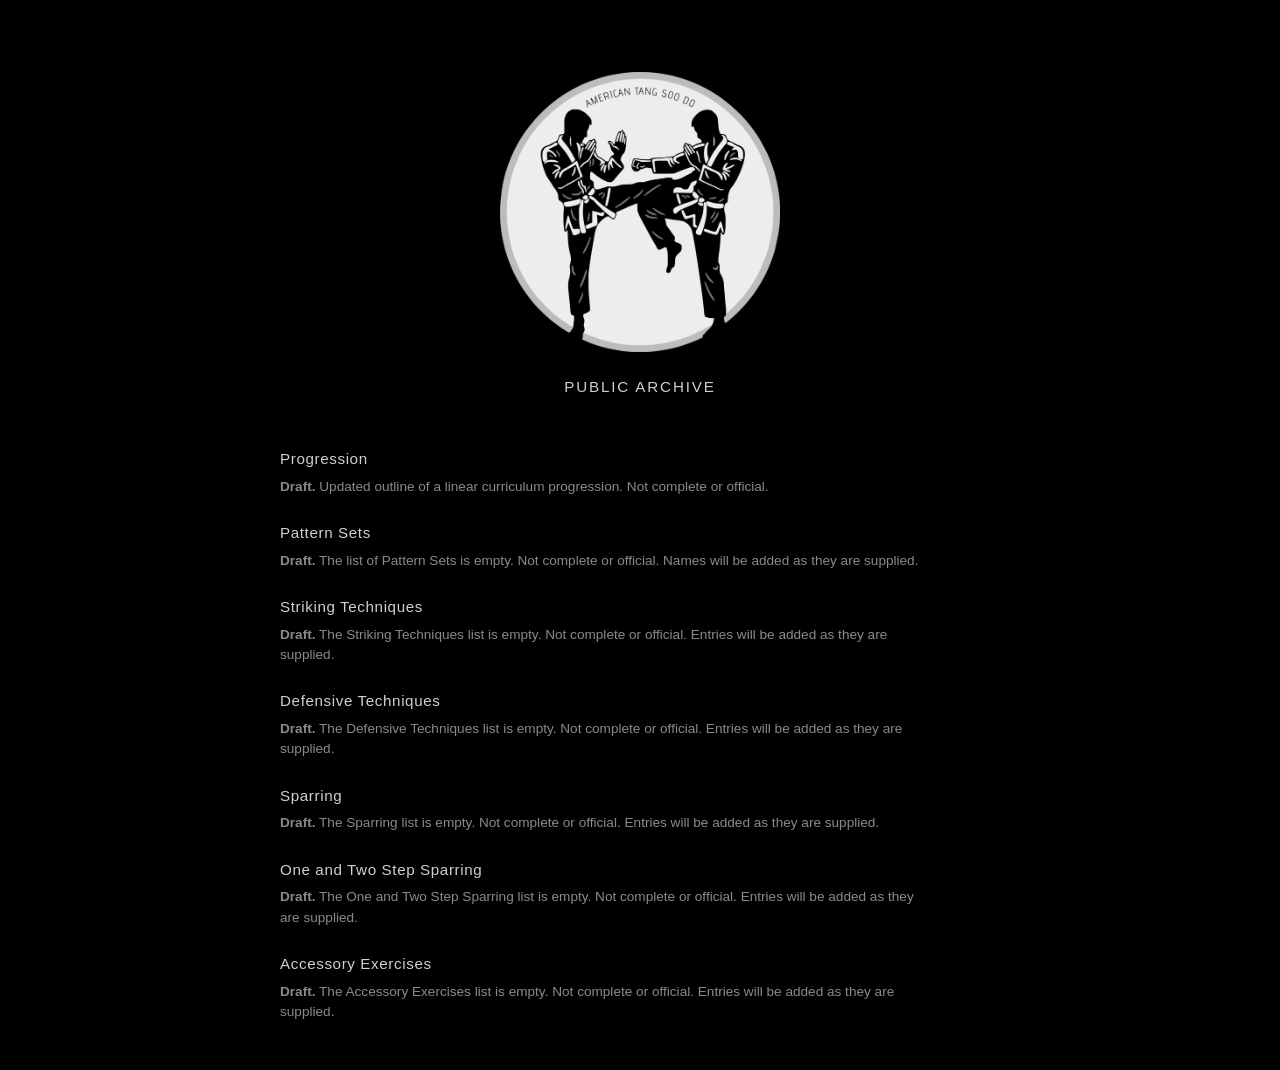
==== index.html @ 6521710f "Update Curriculum Progression draft with Jeremy’s revised outline through 4th Dan." ====
<!DOCTYPE html>
<html lang="en">
<head>
  <meta charset="utf-8">
  <meta name="viewport" content="width=device-width, initial-scale=1">
  <title>American Tang Soo Do</title>
  <meta name="description" content="A public archive of information regarding American Tang Soo Do.">
  <link rel="icon" href="logo.png">
  <style>
    :root {
      --bg: #000;
      --paper: #ececec;
      --ink: #111;
      --muted: #6a6a6a;
    }
    * { box-sizing: border-box; margin: 0; padding: 0; }
    html, body { min-height: 100%; }
    body {
      background: var(--bg);
      color: var(--ink);
      font-family: "Helvetica Neue", Helvetica, Arial, sans-serif;
      line-height: 1.5;
    }
    .frame {
      min-height: 100vh;
      display: flex;
      flex-direction: column;
      align-items: center;
      justify-content: flex-start;
      padding: 8vh 24px 48px;
    }
    header {
      text-align: center;
      max-width: 42rem;
    }
    header img {
      width: min(280px, 70vw);
      height: auto;
      display: block;
      margin: 0 auto 1.5rem;
    }
    h1 {
      position: absolute;
      width: 1px;
      height: 1px;
      overflow: hidden;
      clip: rect(0 0 0 0);
    }
    .lede {
      color: #cfcfcf;
      font-size: 0.95rem;
      letter-spacing: 0.12em;
      text-transform: uppercase;
    }
    main {
      width: min(720px, 100%);
      margin-top: 3rem;
    }
    nav.section-list {
      color: var(--paper);
    }
    nav.section-list ul {
      list-style: none;
      display: flex;
      flex-direction: column;
      gap: 1.5rem;
    }
    nav.section-list a {
      color: #cfcfcf;
      text-decoration: none;
      font-size: 0.95rem;
      letter-spacing: 0.04em;
    }
    nav.section-list a:hover {
      color: #fff;
      text-decoration: underline;
    }
    nav.section-list .draft-note {
      color: #8a8a8a;
      font-size: 0.85rem;
      margin-top: 0.35rem;
      max-width: 40rem;
    }
  </style>
</head>
<body>
  <div class="frame">
    <header>
      <img src="logo.png" alt="American Tang Soo Do">
      <h1>American Tang Soo Do</h1>
      <p class="lede">Public archive</p>
    </header>
    <main>
      <nav class="section-list" aria-label="Archive sections">
        <ul>
          <li>
            <a href="curriculum.html">Progression</a>
            <p class="draft-note"><strong>Draft.</strong> Updated outline of a linear curriculum progression. Not complete or official.</p>
          </li>
          <li>
            <a href="patterns.html">Pattern Sets</a>
            <p class="draft-note"><strong>Draft.</strong> The list of Pattern Sets is empty. Not complete or official. Names will be added as they are supplied.</p>
          </li>
          <li>
            <a href="striking.html">Striking Techniques</a>
            <p class="draft-note"><strong>Draft.</strong> The Striking Techniques list is empty. Not complete or official. Entries will be added as they are supplied.</p>
          </li>
          <li>
            <a href="defensive.html">Defensive Techniques</a>
            <p class="draft-note"><strong>Draft.</strong> The Defensive Techniques list is empty. Not complete or official. Entries will be added as they are supplied.</p>
          </li>
          <li>
            <a href="sparring.html">Sparring</a>
            <p class="draft-note"><strong>Draft.</strong> The Sparring list is empty. Not complete or official. Entries will be added as they are supplied.</p>
          </li>
          <li>
            <a href="one-two-step-sparring.html">One and Two Step Sparring</a>
            <p class="draft-note"><strong>Draft.</strong> The One and Two Step Sparring list is empty. Not complete or official. Entries will be added as they are supplied.</p>
          </li>
          <li>
            <a href="accessory-exercises.html">Accessory Exercises</a>
            <p class="draft-note"><strong>Draft.</strong> The Accessory Exercises list is empty. Not complete or official. Entries will be added as they are supplied.</p>
          </li>
        </ul>
      </nav>
    </main>
  </div>
</body>
</html>
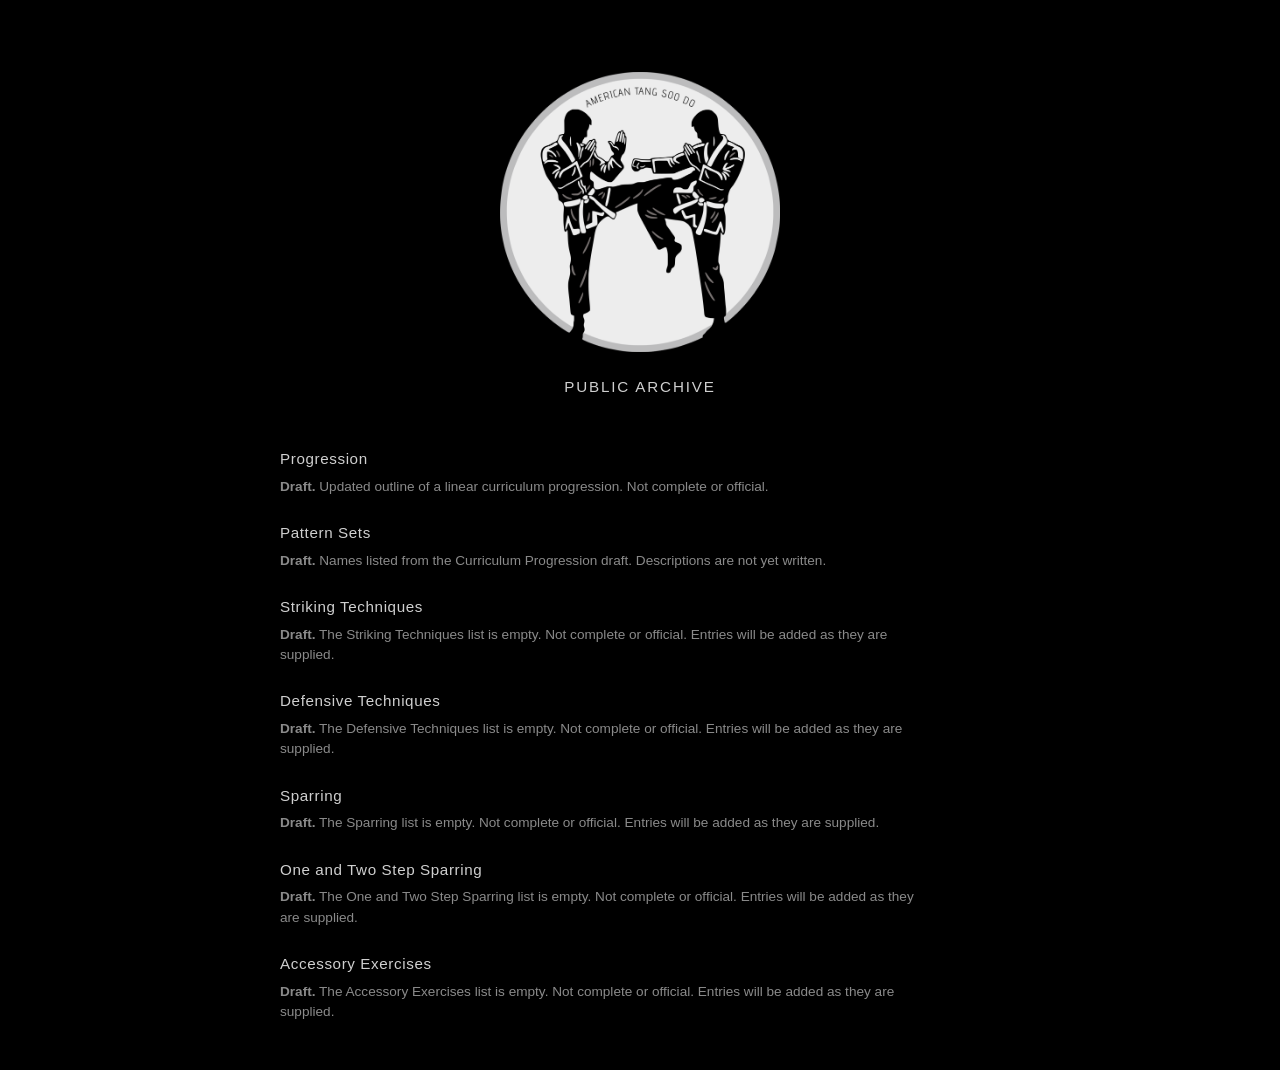
==== commit 6e2c0017: "List Pattern Sets from the Curriculum Progression draft; leave Notes blank for descriptions." ====
--- a/index.html
+++ b/index.html
@@ -99,7 +99,7 @@
           </li>
           <li>
             <a href="patterns.html">Pattern Sets</a>
-            <p class="draft-note"><strong>Draft.</strong> The list of Pattern Sets is empty. Not complete or official. Names will be added as they are supplied.</p>
+            <p class="draft-note"><strong>Draft.</strong> Names listed from the Curriculum Progression draft. Descriptions are not yet written.</p>
           </li>
           <li>
             <a href="striking.html">Striking Techniques</a>
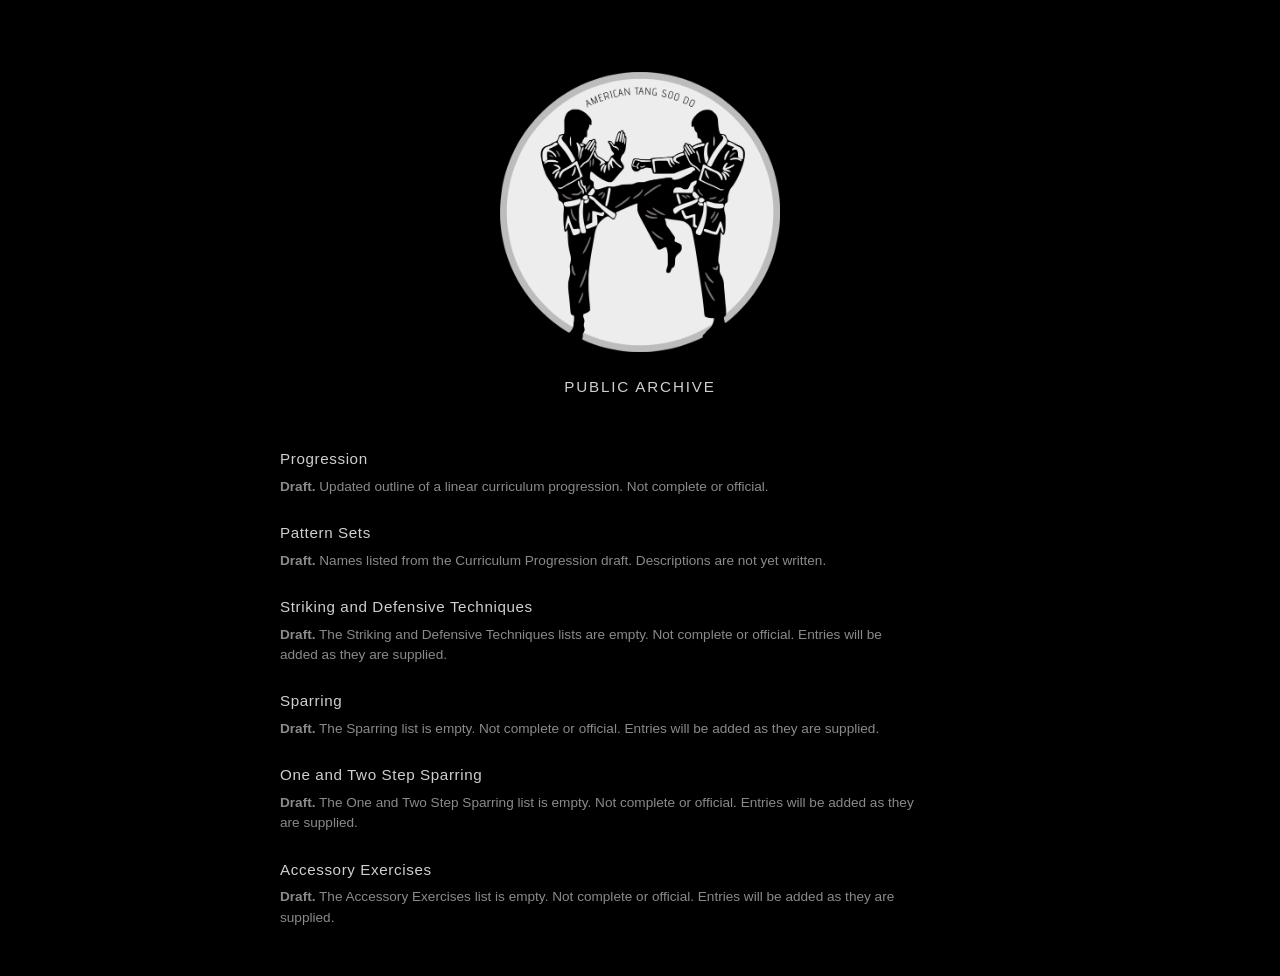
==== commit fbcc848a: "Combine Striking and Defensive Techniques into one page" ====
--- a/index.html
+++ b/index.html
@@ -102,12 +102,8 @@
             <p class="draft-note"><strong>Draft.</strong> Names listed from the Curriculum Progression draft. Descriptions are not yet written.</p>
           </li>
           <li>
-            <a href="striking.html">Striking Techniques</a>
-            <p class="draft-note"><strong>Draft.</strong> The Striking Techniques list is empty. Not complete or official. Entries will be added as they are supplied.</p>
-          </li>
-          <li>
-            <a href="defensive.html">Defensive Techniques</a>
-            <p class="draft-note"><strong>Draft.</strong> The Defensive Techniques list is empty. Not complete or official. Entries will be added as they are supplied.</p>
+            <a href="striking-and-defensive.html">Striking and Defensive Techniques</a>
+            <p class="draft-note"><strong>Draft.</strong> The Striking and Defensive Techniques lists are empty. Not complete or official. Entries will be added as they are supplied.</p>
           </li>
           <li>
             <a href="sparring.html">Sparring</a>
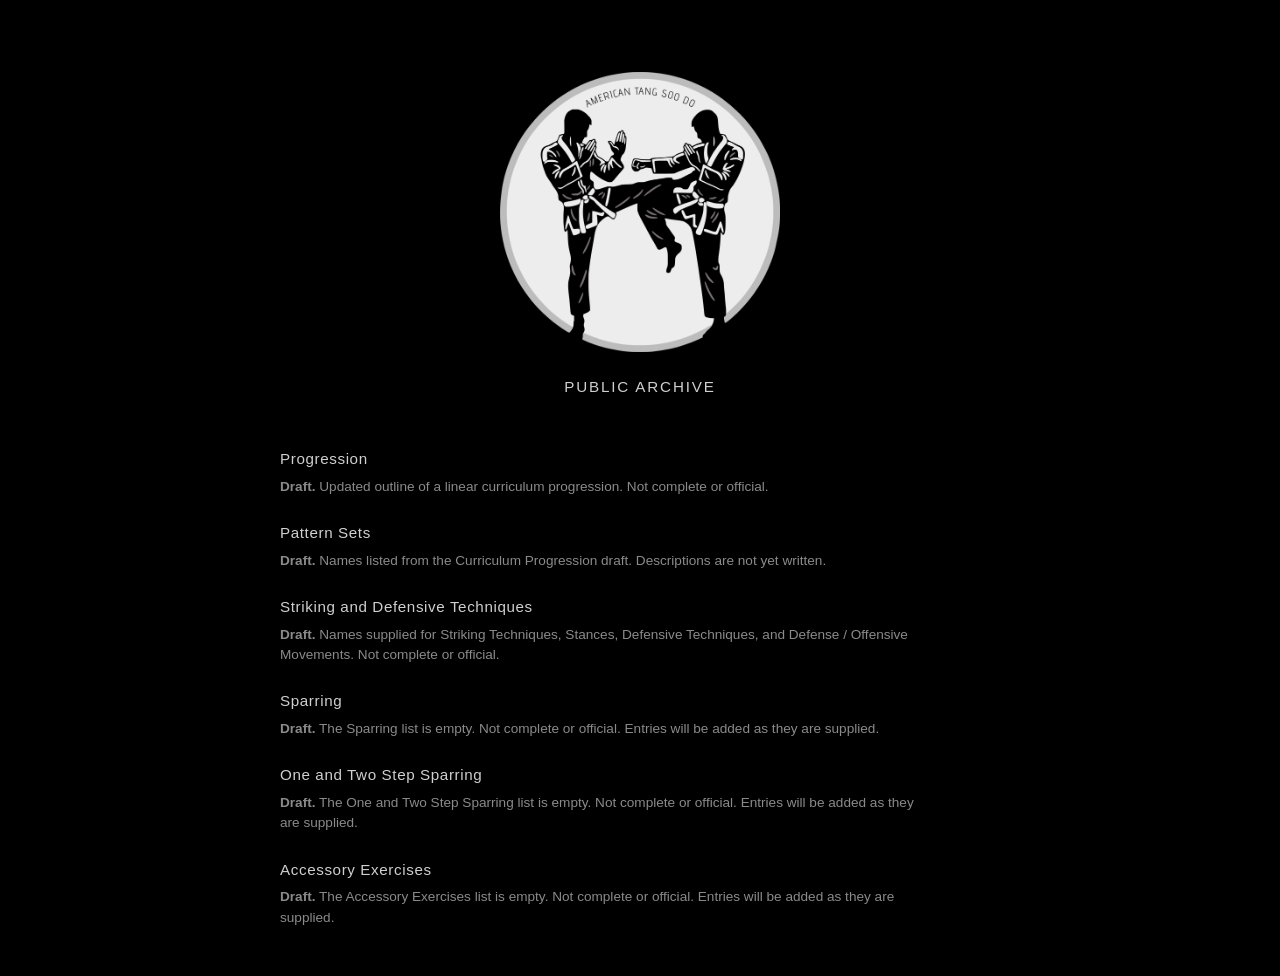
==== commit 9bd93c3b: "Fill Striking and Defensive Techniques with supplied names" ====
--- a/index.html
+++ b/index.html
@@ -103,7 +103,7 @@
           </li>
           <li>
             <a href="striking-and-defensive.html">Striking and Defensive Techniques</a>
-            <p class="draft-note"><strong>Draft.</strong> The Striking and Defensive Techniques lists are empty. Not complete or official. Entries will be added as they are supplied.</p>
+            <p class="draft-note"><strong>Draft.</strong> Names supplied for Striking Techniques, Stances, Defensive Techniques, and Defense / Offensive Movements. Not complete or official.</p>
           </li>
           <li>
             <a href="sparring.html">Sparring</a>
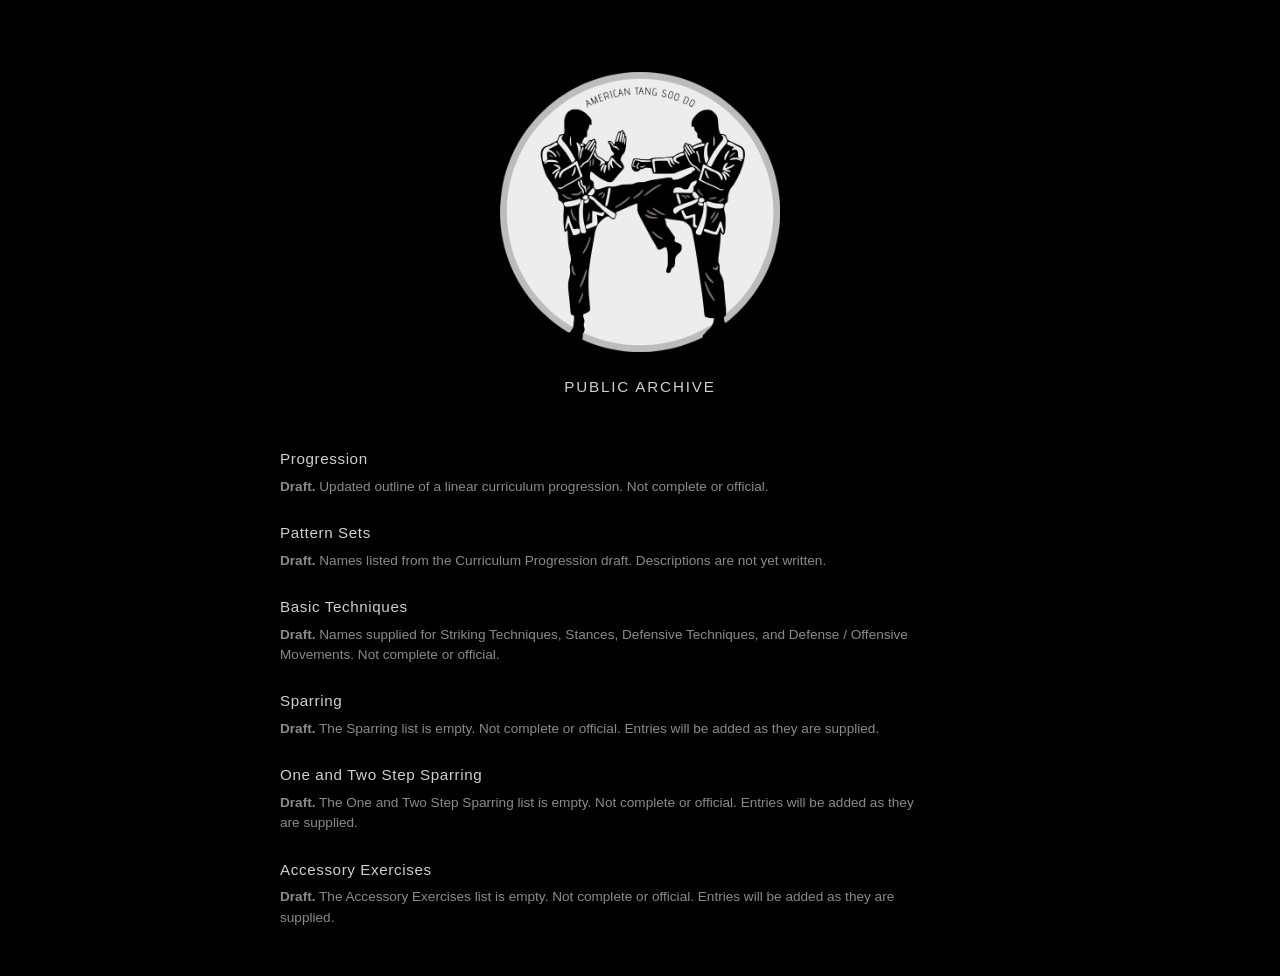
==== commit babbe6fb: "Rename page to Basic Techniques and drop Notes" ====
--- a/index.html
+++ b/index.html
@@ -102,7 +102,7 @@
             <p class="draft-note"><strong>Draft.</strong> Names listed from the Curriculum Progression draft. Descriptions are not yet written.</p>
           </li>
           <li>
-            <a href="striking-and-defensive.html">Striking and Defensive Techniques</a>
+            <a href="basic-techniques.html">Basic Techniques</a>
             <p class="draft-note"><strong>Draft.</strong> Names supplied for Striking Techniques, Stances, Defensive Techniques, and Defense / Offensive Movements. Not complete or official.</p>
           </li>
           <li>
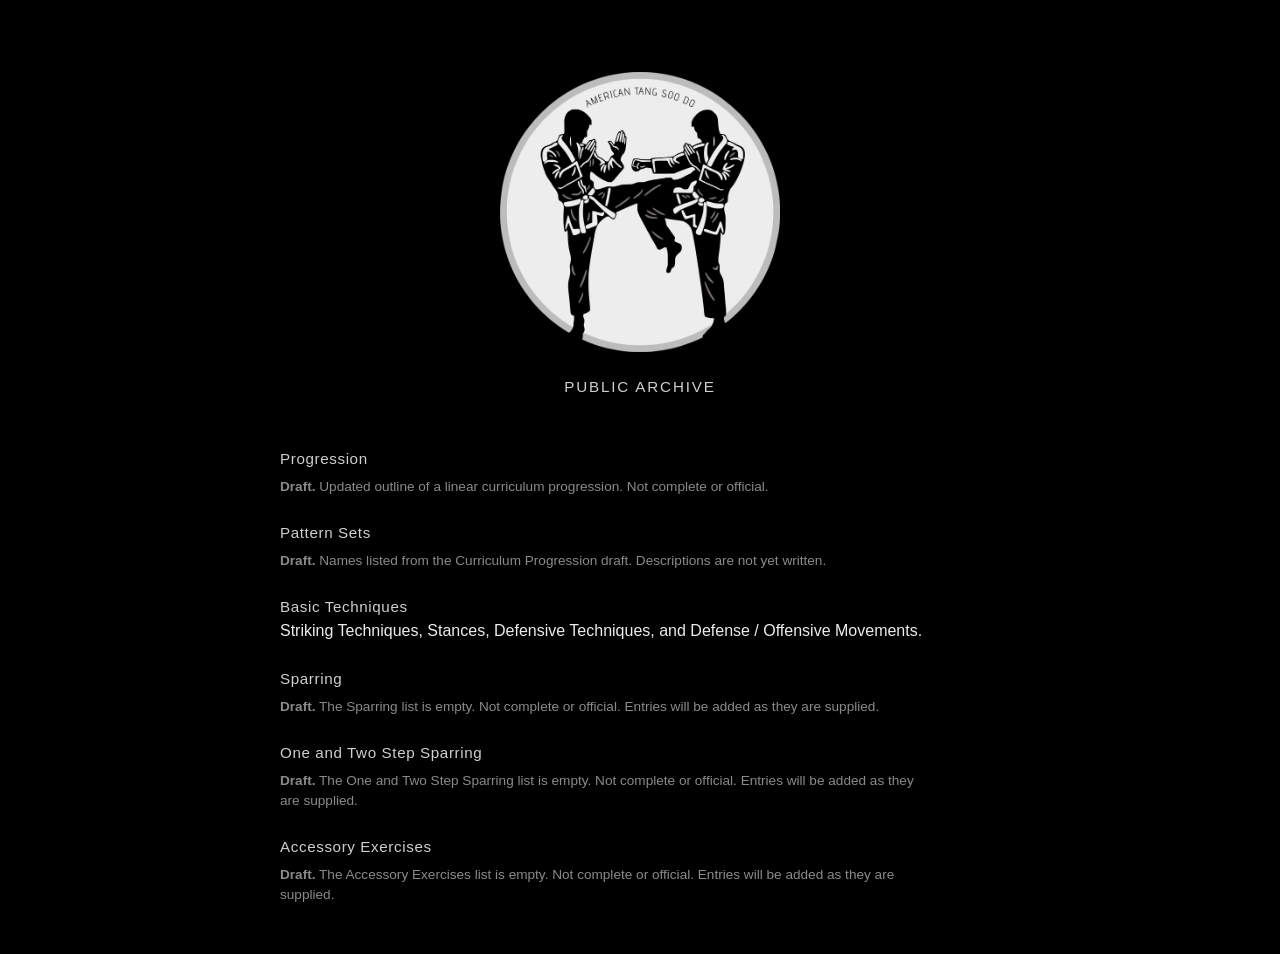
==== commit 5eca9b71: "Mark Basic Techniques page as complete" ====
--- a/index.html
+++ b/index.html
@@ -103,7 +103,7 @@
           </li>
           <li>
             <a href="basic-techniques.html">Basic Techniques</a>
-            <p class="draft-note"><strong>Draft.</strong> Names supplied for Striking Techniques, Stances, Defensive Techniques, and Defense / Offensive Movements. Not complete or official.</p>
+            <p>Striking Techniques, Stances, Defensive Techniques, and Defense / Offensive Movements.</p>
           </li>
           <li>
             <a href="sparring.html">Sparring</a>
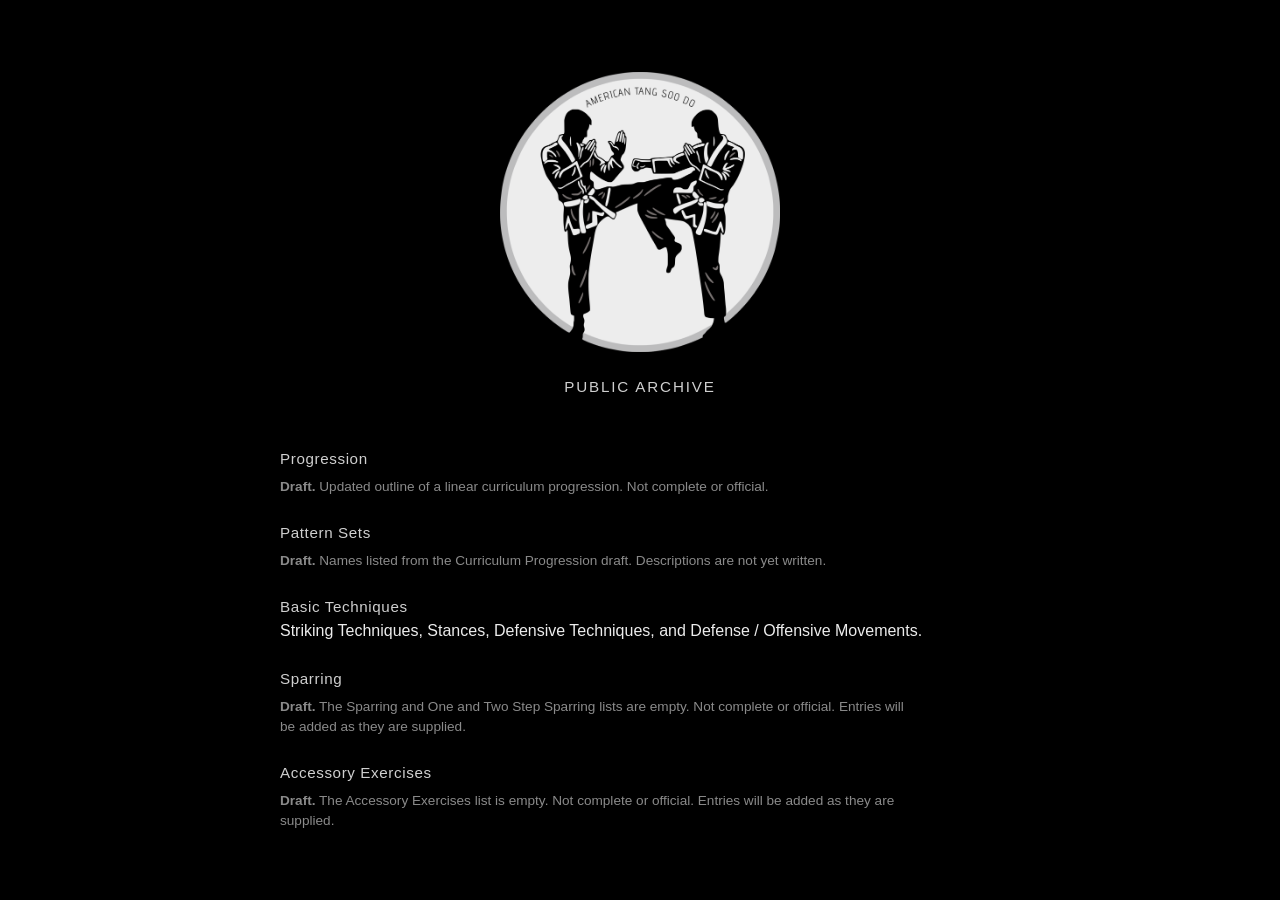
==== commit fcecc8b3: "Combine Sparring and One and Two Step Sparring into one page" ====
--- a/index.html
+++ b/index.html
@@ -107,11 +107,7 @@
           </li>
           <li>
             <a href="sparring.html">Sparring</a>
-            <p class="draft-note"><strong>Draft.</strong> The Sparring list is empty. Not complete or official. Entries will be added as they are supplied.</p>
-          </li>
-          <li>
-            <a href="one-two-step-sparring.html">One and Two Step Sparring</a>
-            <p class="draft-note"><strong>Draft.</strong> The One and Two Step Sparring list is empty. Not complete or official. Entries will be added as they are supplied.</p>
+            <p class="draft-note"><strong>Draft.</strong> The Sparring and One and Two Step Sparring lists are empty. Not complete or official. Entries will be added as they are supplied.</p>
           </li>
           <li>
             <a href="accessory-exercises.html">Accessory Exercises</a>
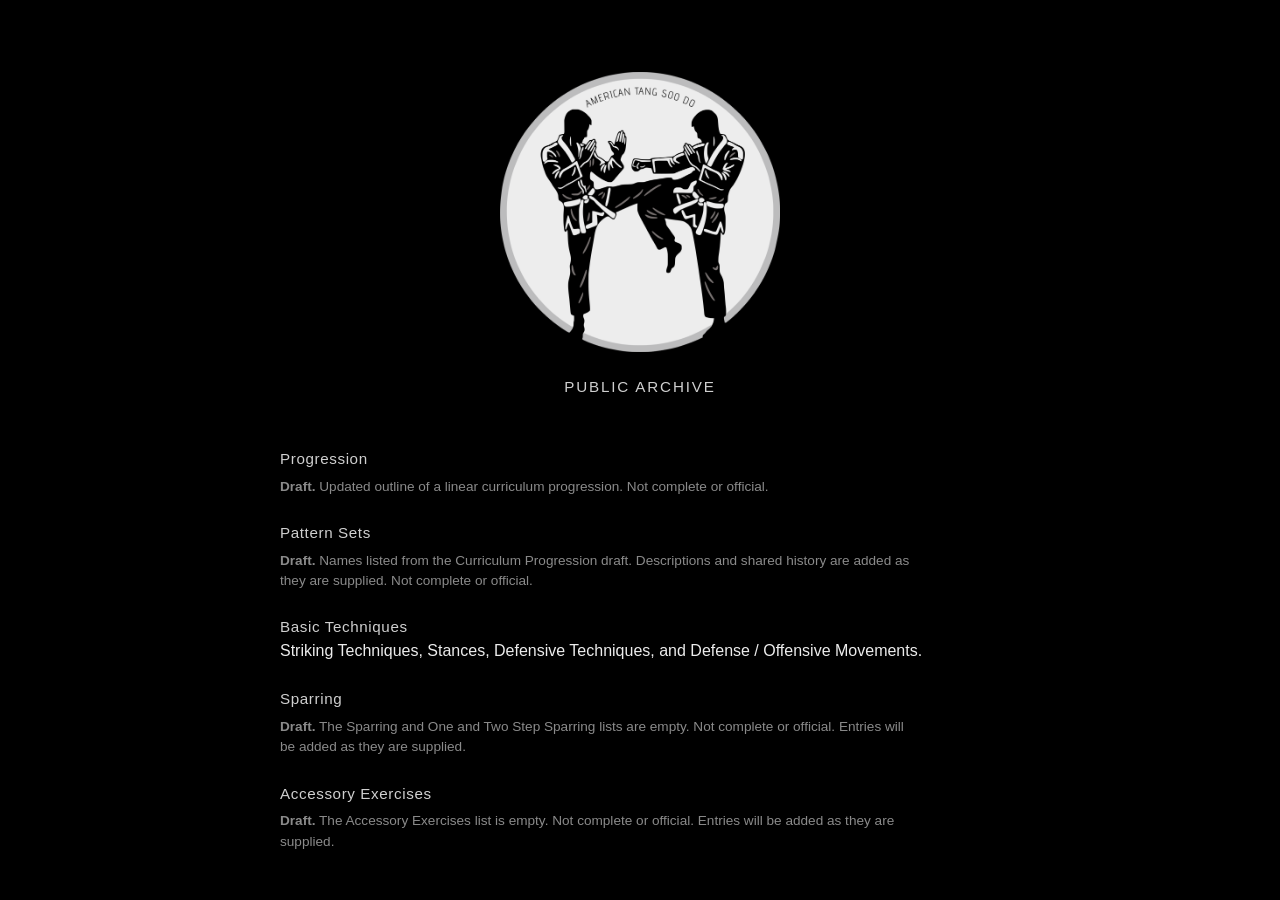
==== commit 55be691e: "Simplify Pattern Sets: history plus series names only" ====
--- a/index.html
+++ b/index.html
@@ -99,7 +99,7 @@
           </li>
           <li>
             <a href="patterns.html">Pattern Sets</a>
-            <p class="draft-note"><strong>Draft.</strong> Names listed from the Curriculum Progression draft. Descriptions are not yet written.</p>
+            <p class="draft-note"><strong>Draft.</strong> Names listed from the Curriculum Progression draft. Descriptions and shared history are added as they are supplied. Not complete or official.</p>
           </li>
           <li>
             <a href="basic-techniques.html">Basic Techniques</a>
